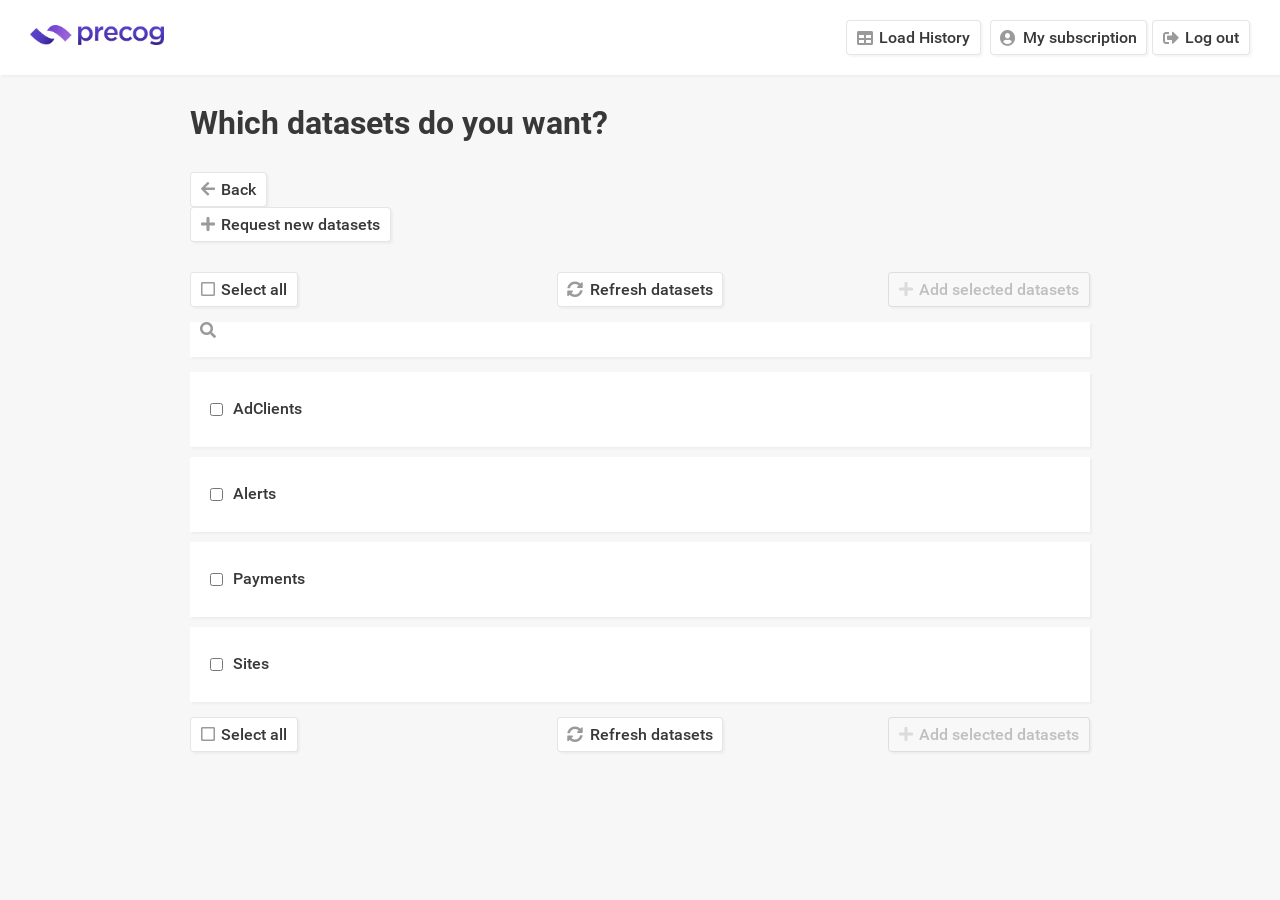
==== index.html @ a7095fae "Initial commit" ====
<!DOCTYPE html>
<html lang="en">
  <head>
    <meta charset="UTF-8" />
    <meta name="viewport" content="width=device-width, initial-scale=1.0" />
    <title>New Dataset Mock-Up</title>
    <link rel="stylesheet" type="text.css" href="./scss/_normalize.css" />
    <link rel="stylesheet" href="./scss/main.css" />
    <link rel="stylesheet" href="./scss/fonts.css" />
    <link rel="stylesheet" href="./scss/fontawesome-all.css" />
    <link rel="stylesheet" href="./scss/google.css" />
  </head>
  <body>
    <div class="Header">
      <div class="Logo">
        <img class="Logo-img" src="img/precog-logo.png" />
      </div>
      <div class="ButtonGroup">
        <a class="Button button" href="load-history-full.html"
          ><i class="Icon fas fa-table"></i>Load History</a
        >
        <button class="Button">
          <i class="Icon fas fa-user-circle"></i>My subscription</button
        ><button class="Button">
          <i class="Icon fas fa-sign-out-alt"></i>Log out
        </button>
      </div>
    </div>
    <div class="Page">
      <div class="PipelineAddDatasetsPage">
        <div class="DatasetSelection">
          <div class="Container">
            <h1>Which datasets do you want?</h1>
            <div class="Group">
              <button class="Button" type="button">
                <i class="Icon fas fa-arrow-left"></i>Back
              </button>
              <div class="ButtonGroup">
                <a class="Button button" type="button" href="new-dataset.html">
                  <i class="Icon fas fa-plus"></i>Request new datasets
                </a>
              </div>
            </div>
          </div>
          <div class="DatasetSelection">
            <div class="Container">
              <div class="DatasetSelection-buttons">
                <div class="DatasetSelection-button">
                  <button class="Button" type="button">
                    <i class="Icon far fa-square"></i>Select all
                  </button>
                </div>
                <div class="DatasetSelection-button">
                  <button class="Button" type="button">
                    <i class="Icon fas fa-sync-alt"></i>Refresh datasets
                  </button>
                </div>
                <div class="DatasetSelection-button">
                  <button class="Button" type="button" disabled="">
                    <i class="Icon fas fa-plus"></i>Add selected datasets
                  </button>
                </div>
              </div>
              <form class="SearchFilter">
                <i class="Icon fas fa-search SearchFilter-icon"></i
                ><input class="Input SearchFilter-input" />
              </form>
              <div class="BoxList">
                <label class="Box"
                  ><div class="Box-group">
                    <input class="Box-checkbox" type="checkbox" /><span
                      class="Box-title"
                      >AdClients</span
                    >
                  </div></label
                ><label class="Box"
                  ><div class="Box-group">
                    <input class="Box-checkbox" type="checkbox" /><span
                      class="Box-title"
                      >Alerts</span
                    >
                  </div></label
                ><label class="Box"
                  ><div class="Box-group">
                    <input class="Box-checkbox" type="checkbox" /><span
                      class="Box-title"
                      >Payments</span
                    >
                  </div></label
                ><label class="Box"
                  ><div class="Box-group">
                    <input class="Box-checkbox" type="checkbox" /><span
                      class="Box-title"
                      >Sites</span
                    >
                  </div></label
                >
              </div>
              <div class="DatasetSelection-buttons">
                <div class="DatasetSelection-button">
                  <button class="Button" type="button">
                    <i class="Icon far fa-square"></i>Select all
                  </button>
                </div>
                <div class="DatasetSelection-button">
                  <button class="Button" type="button">
                    <i class="Icon fas fa-sync-alt"></i>Refresh datasets
                  </button>
                </div>
                <div class="DatasetSelection-button">
                  <button class="Button" type="button" disabled="">
                    <i class="Icon fas fa-plus"></i>Add selected datasets
                  </button>
                </div>
              </div>
            </div>
          </div>
        </div>
      </div>
    </div>
  </body>
</html>
---- scss/fonts.css ----
@font-face {
  font-family: "Roboto";
  font-style: normal;
  font-weight: 100;
  src: local("Roboto Thin"), local("Roboto-Thin"), url("fonts/Roboto-Thin.woff2") format("woff2");
}
@font-face {
  font-family: "Roboto";
  font-style: italic;
  font-weight: 100;
  src: local("Roboto ThinItalic"), local("Roboto-ThinItalic"), url("fonts/Roboto-ThinItalic.woff2") format("woff2");
}
@font-face {
  font-family: "Roboto";
  font-style: normal;
  font-weight: 300;
  src: local("Roboto Light"), local("Roboto-Light"), url("fonts/Roboto-Light.woff2") format("woff2");
}
@font-face {
  font-family: "Roboto";
  font-style: italic;
  font-weight: 300;
  src: local("Roboto LightItalic"), local("Roboto-LightItalic"), url("fonts/Roboto-LightItalic.woff2") format("woff2");
}
@font-face {
  font-family: "Roboto";
  font-style: normal;
  font-weight: 400;
  src: local("Roboto Regular"), local("Roboto-Regular"), url("fonts/Roboto-Regular.woff2") format("woff2");
}
@font-face {
  font-family: "Roboto";
  font-style: italic;
  font-weight: 400;
  src: local("Roboto Regular Italic"), local("Roboto-RegularItalic"), url("fonts/Roboto-RegularItalic.woff2") format("woff2");
}
@font-face {
  font-family: "Roboto";
  font-style: normal;
  font-weight: 500;
  src: local("Roboto Medium"), local("Roboto-Medium"), url("fonts/Roboto-Medium.woff2") format("woff2");
}
@font-face {
  font-family: "Roboto";
  font-style: italic;
  font-weight: 500;
  src: local("Roboto Medium Italic"), local("Roboto-MediumItalic"), url("fonts/Roboto-MediumItalic.woff2") format("woff2");
}
@font-face {
  font-family: "Roboto";
  font-style: normal;
  font-weight: 700;
  src: local("Roboto Bold"), local("Roboto-Bold"), url("fonts/Roboto-Bold.woff2") format("woff2");
}
@font-face {
  font-family: "Roboto";
  font-style: italic;
  font-weight: 700;
  src: local("Roboto Bold Italic"), local("Roboto-BoldItalic"), url("fonts/Roboto-BoldItalic.woff2") format("woff2");
}
@font-face {
  font-family: "Roboto";
  font-style: normal;
  font-weight: 900;
  src: local("Roboto Black"), local("Roboto-Black"), url("fonts/Roboto-Black.woff2") format("woff2");
}
@font-face {
  font-family: "Roboto";
  font-style: italic;
  font-weight: 900;
  src: local("Roboto Black Italic"), local("Roboto-BlackItalic"), url("fonts/Roboto-BlackItalic.woff2") format("woff2");
}

/*# sourceMappingURL=_fonts.css.map */
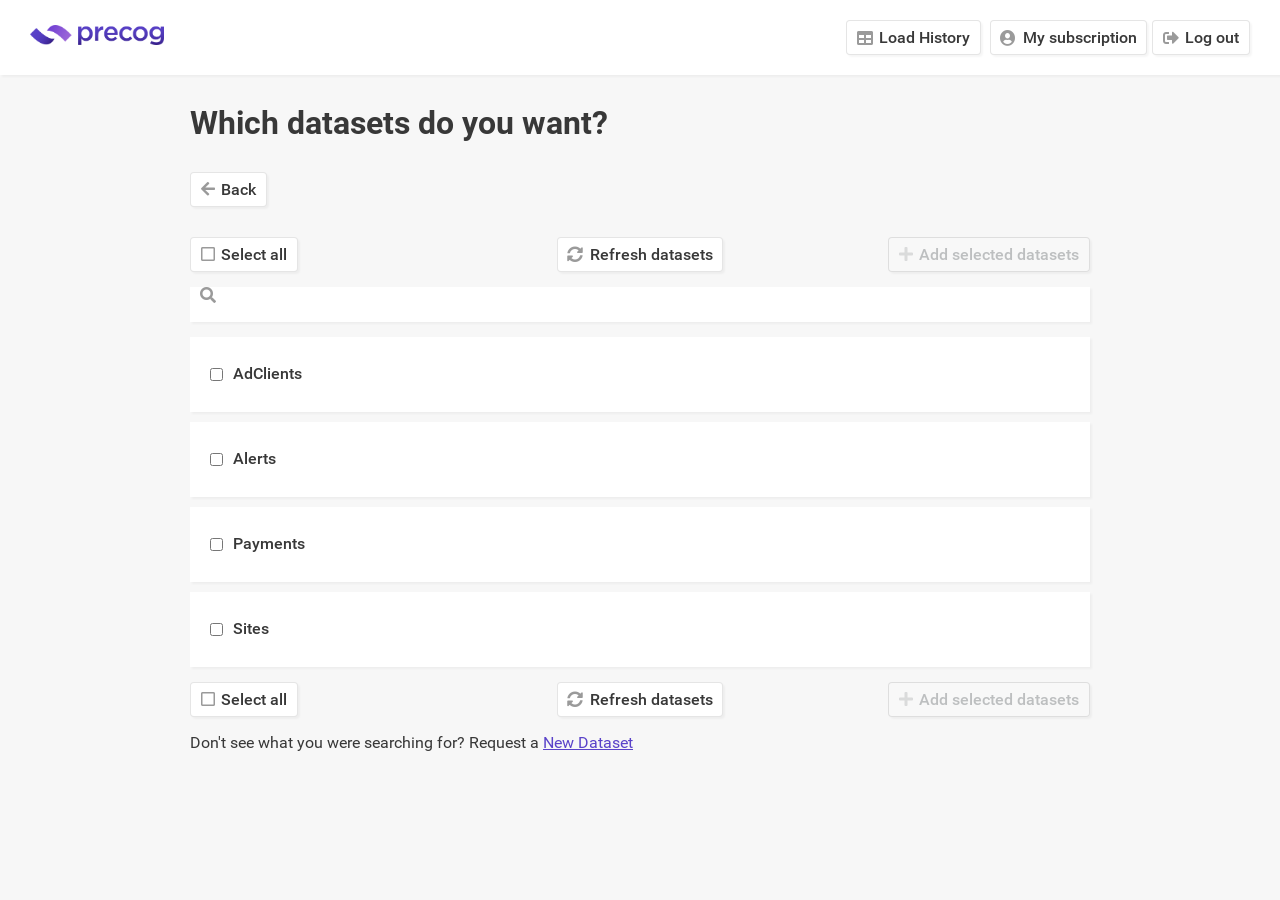
==== commit eb5c07f7: "Add new dataset cta as a link in text" ====
--- a/index.html
+++ b/index.html
@@ -36,9 +36,9 @@
                 <i class="Icon fas fa-arrow-left"></i>Back
               </button>
               <div class="ButtonGroup">
-                <a class="Button button" type="button" href="new-dataset.html">
+                <!-- <a class="Button button" type="button" href="new-dataset.html">
                   <i class="Icon fas fa-plus"></i>Request new datasets
-                </a>
+                </a> -->
               </div>
             </div>
           </div>
@@ -113,6 +113,10 @@
                   </button>
                 </div>
               </div>
+              <p>
+                Don't see what you were searching for? Request a
+                <a class="" href="new-dataset.html">New Dataset</a>
+              </p>
             </div>
           </div>
         </div>
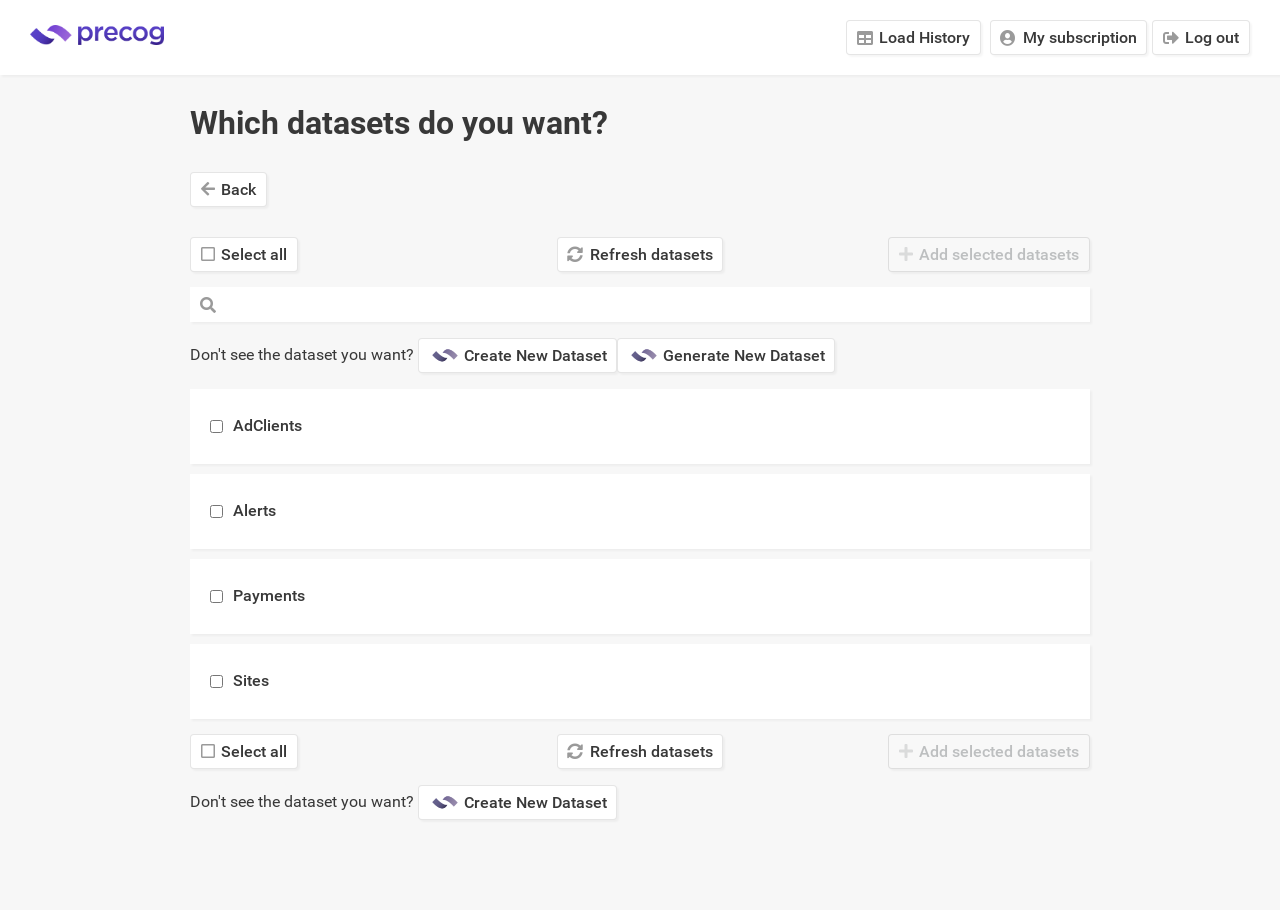
==== commit 2a97f7f7: "Add step progress bar and newest styles" ====
--- a/index.html
+++ b/index.html
@@ -35,11 +35,6 @@
               <button class="Button" type="button">
                 <i class="Icon fas fa-arrow-left"></i>Back
               </button>
-              <div class="ButtonGroup">
-                <!-- <a class="Button button" type="button" href="new-dataset.html">
-                  <i class="Icon fas fa-plus"></i>Request new datasets
-                </a> -->
-              </div>
             </div>
           </div>
           <div class="DatasetSelection">
@@ -61,10 +56,43 @@
                   </button>
                 </div>
               </div>
+
               <form class="SearchFilter">
-                <i class="Icon fas fa-search SearchFilter-icon"></i
+                <i
+                  class="Icon fas fa-search SearchFilter-icon"
+                  style="padding-top: 1rem"
+                ></i
                 ><input class="Input SearchFilter-input" />
               </form>
+              <p>
+                Don't see the dataset you want?
+                <!-- <a href="refresh.html">Don't see the dataset you want? </a> -->
+                <a class="Button button" type="button" href="refresh.html"
+                  ><img
+                    style="height: 3.25rem; padding-right: 0.25rem"
+                    class=""
+                    src="img/precog-sat-highlt-512.png"
+                    alt=" "
+                  />Create New Dataset</a
+                ><a class="Button button" type="button" href="refresh.html"
+                  ><img
+                    style="height: 3.25rem; padding-right: 0.25rem"
+                    class=""
+                    src="img/precog-sat-highlt-512.png"
+                    alt=" "
+                  />Generate New Dataset</a
+                >
+              </p>
+
+              <!-- <a class="Button button" type="button" href="refresh.html"
+                ><img
+                  style="height: 3.25rem; padding-right: 0.25rem"
+                  class=""
+                  src="img/precog-sat-highlt-512.png"
+                  alt=" "
+                />Generate New Dataset</a
+              > -->
+
               <div class="BoxList">
                 <label class="Box"
                   ><div class="Box-group">
@@ -114,8 +142,16 @@
                 </div>
               </div>
               <p>
-                Don't see what you were searching for? Request a
-                <a class="" href="new-dataset.html">New Dataset</a>
+                Don't see the dataset you want?
+                <!-- <a href="refresh.html">Don't see the dataset you want? </a> -->
+                <a class="Button button" type="button" href="refresh.html"
+                  ><img
+                    style="height: 3.25rem; padding-right: 0.25rem"
+                    class=""
+                    src="img/precog-sat-highlt-512.png"
+                    alt=" "
+                  />Create New Dataset</a
+                >
               </p>
             </div>
           </div>
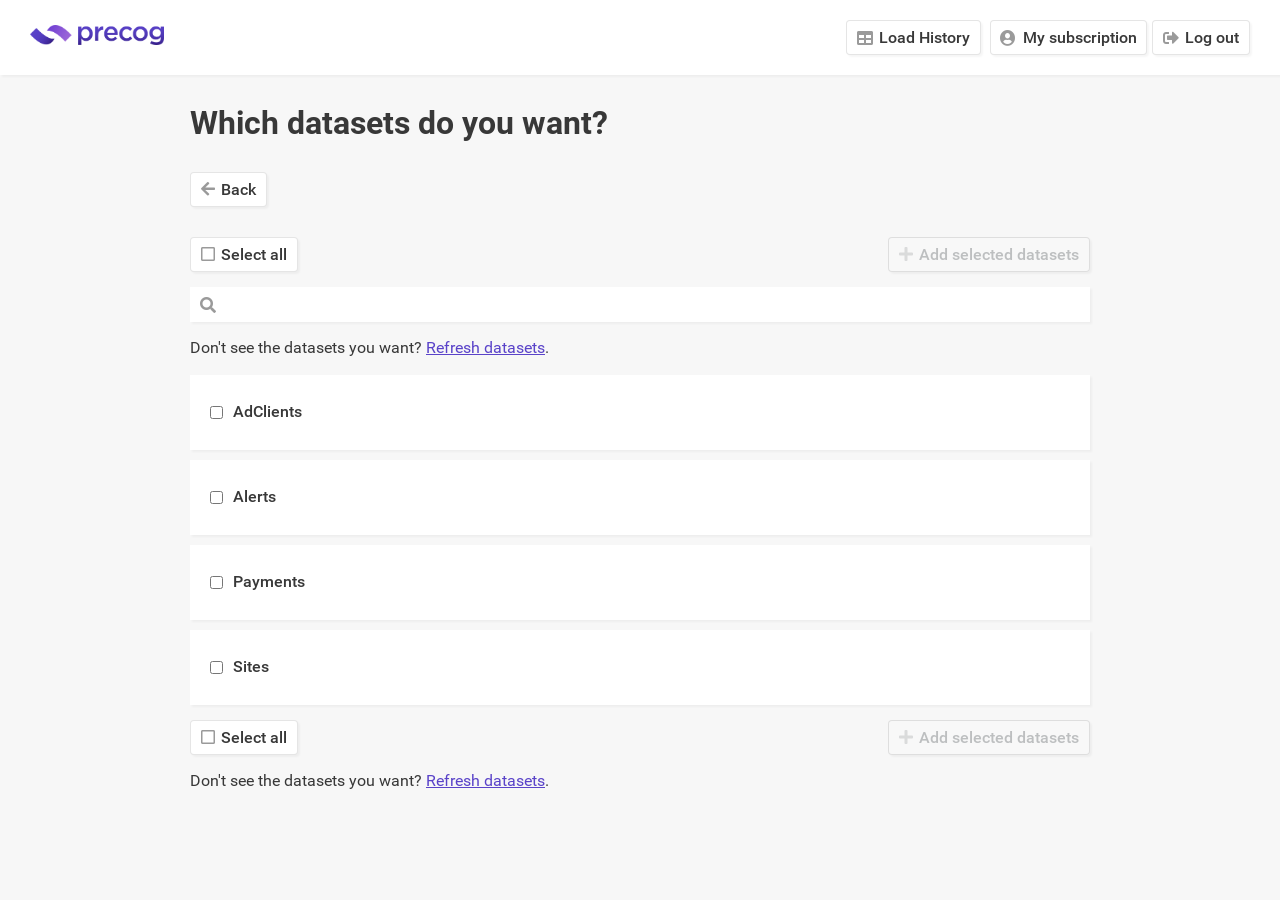
==== commit 8b79e98c: "Add initial step. Check plurals, grammar, and spelling" ====
--- a/index.html
+++ b/index.html
@@ -46,9 +46,9 @@
                   </button>
                 </div>
                 <div class="DatasetSelection-button">
-                  <button class="Button" type="button">
+                  <!-- <button class="Button" type="button">
                     <i class="Icon fas fa-sync-alt"></i>Refresh datasets
-                  </button>
+                  </button> -->
                 </div>
                 <div class="DatasetSelection-button">
                   <button class="Button" type="button" disabled="">
@@ -64,34 +64,14 @@
                 ></i
                 ><input class="Input SearchFilter-input" />
               </form>
+              <!-- <p>
+                Don't see what you were searching for?
+                <a class="" href="">Discover new datasets</a>
+              </p> -->
               <p>
-                Don't see the dataset you want?
-                <!-- <a href="refresh.html">Don't see the dataset you want? </a> -->
-                <a class="Button button" type="button" href="refresh.html"
-                  ><img
-                    style="height: 3.25rem; padding-right: 0.25rem"
-                    class=""
-                    src="img/precog-sat-highlt-512.png"
-                    alt=" "
-                  />Create New Dataset</a
-                ><a class="Button button" type="button" href="refresh.html"
-                  ><img
-                    style="height: 3.25rem; padding-right: 0.25rem"
-                    class=""
-                    src="img/precog-sat-highlt-512.png"
-                    alt=" "
-                  />Generate New Dataset</a
-                >
+                Don't see the datasets you want?
+                <a class="" href="refresh.html">Refresh datasets</a>.
               </p>
-
-              <!-- <a class="Button button" type="button" href="refresh.html"
-                ><img
-                  style="height: 3.25rem; padding-right: 0.25rem"
-                  class=""
-                  src="img/precog-sat-highlt-512.png"
-                  alt=" "
-                />Generate New Dataset</a
-              > -->
 
               <div class="BoxList">
                 <label class="Box"
@@ -131,9 +111,9 @@
                   </button>
                 </div>
                 <div class="DatasetSelection-button">
-                  <button class="Button" type="button">
+                  <!-- <button class="Button" type="button">
                     <i class="Icon fas fa-sync-alt"></i>Refresh datasets
-                  </button>
+                  </button> -->
                 </div>
                 <div class="DatasetSelection-button">
                   <button class="Button" type="button" disabled="">
@@ -142,16 +122,8 @@
                 </div>
               </div>
               <p>
-                Don't see the dataset you want?
-                <!-- <a href="refresh.html">Don't see the dataset you want? </a> -->
-                <a class="Button button" type="button" href="refresh.html"
-                  ><img
-                    style="height: 3.25rem; padding-right: 0.25rem"
-                    class=""
-                    src="img/precog-sat-highlt-512.png"
-                    alt=" "
-                  />Create New Dataset</a
-                >
+                Don't see the datasets you want?
+                <a class="" href="refresh.html">Refresh datasets</a>.
               </p>
             </div>
           </div>
